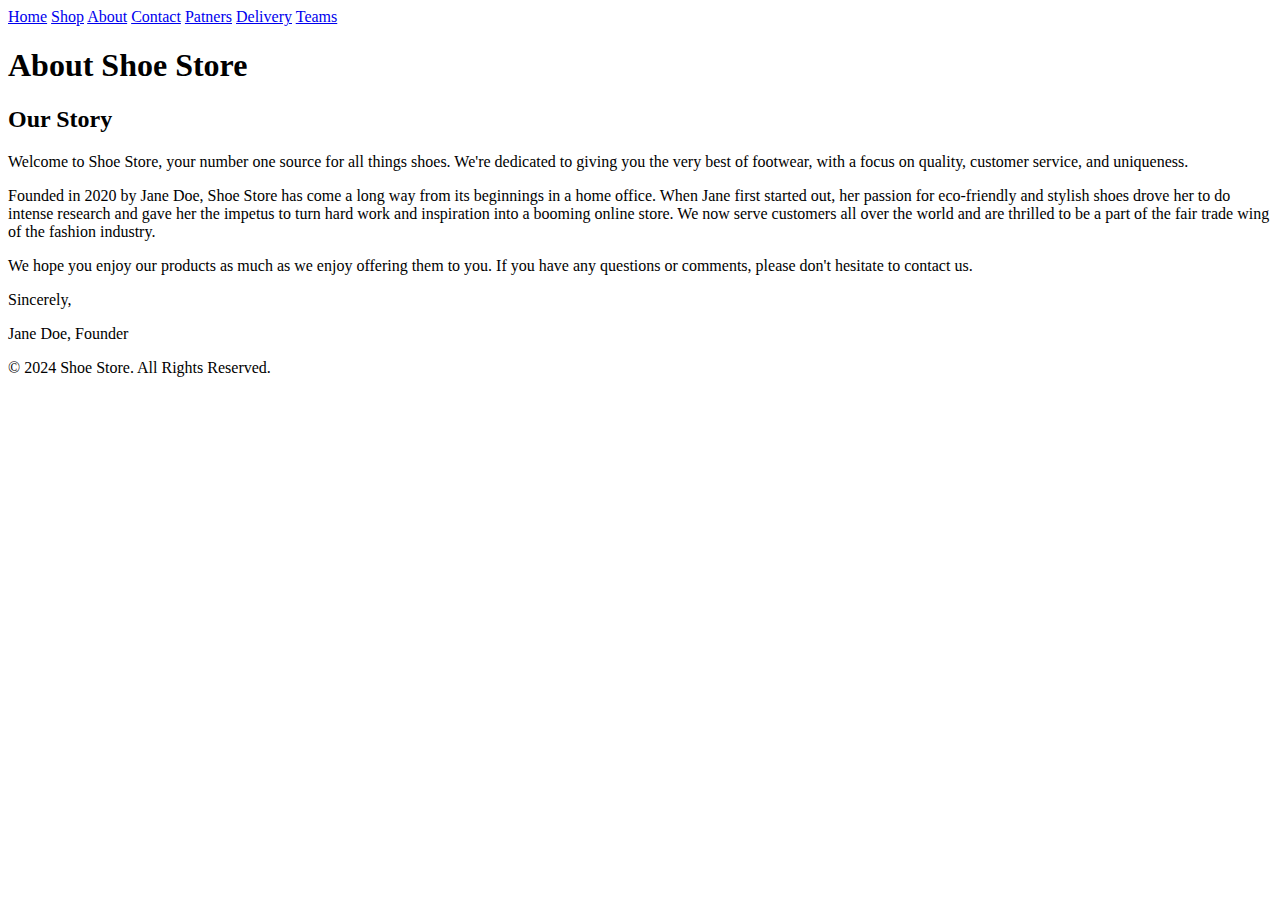
==== about.html @ d3fcb6f0 "css fixedbackground" ====
<!DOCTYPE html>
<html lang="en">
<head>
    <meta charset="UTF-8">
    <meta name="viewport" content="width=device-width, initial-scale=1.0">
    <title>About Us - Shoe Palace</title>
    <link rel="stylesheet" href="styles.css"> <!-- Link to external CSS file -->
</head>
<body>

    <header class="navbar">
        <a href="index.html">Home</a>
        <a href="form.html">Shop</a>
        <a href="about.html">About</a>
        <a href="contact.html">Contact</a>
        <a href="patners.html">Patners</a>
        <a href="delivery.html">Delivery</a>
        <a href="teams.html">Teams</a>
    </header>

    <section class="hero">
        <h1>About Shoe Store</h1>
    </section>

    <section class="about">
        <div class="container">
            <h2>Our Story</h2>
            <p>
                Welcome to Shoe Store, your number one source for all things shoes. We're dedicated to giving you the very best of footwear, with a focus on quality, customer service, and uniqueness.
            </p>
            <p>
                Founded in 2020 by Jane Doe, Shoe Store has come a long way from its beginnings in a home office. When Jane first started out, her passion for eco-friendly and stylish shoes drove her to do intense research and gave her the impetus to turn hard work and inspiration into a booming online store. We now serve customers all over the world and are thrilled to be a part of the fair trade wing of the fashion industry.
            </p>
            <p>
                We hope you enjoy our products as much as we enjoy offering them to you. If you have any questions or comments, please don't hesitate to contact us.
            </p>
            <p>Sincerely,</p>
            <p>Jane Doe, Founder</p>
        </div>
    </section>

    <footer class="footer">
        <p>&copy; 2024 Shoe Store. All Rights Reserved.</p>
    </footer>

</body>
</html>
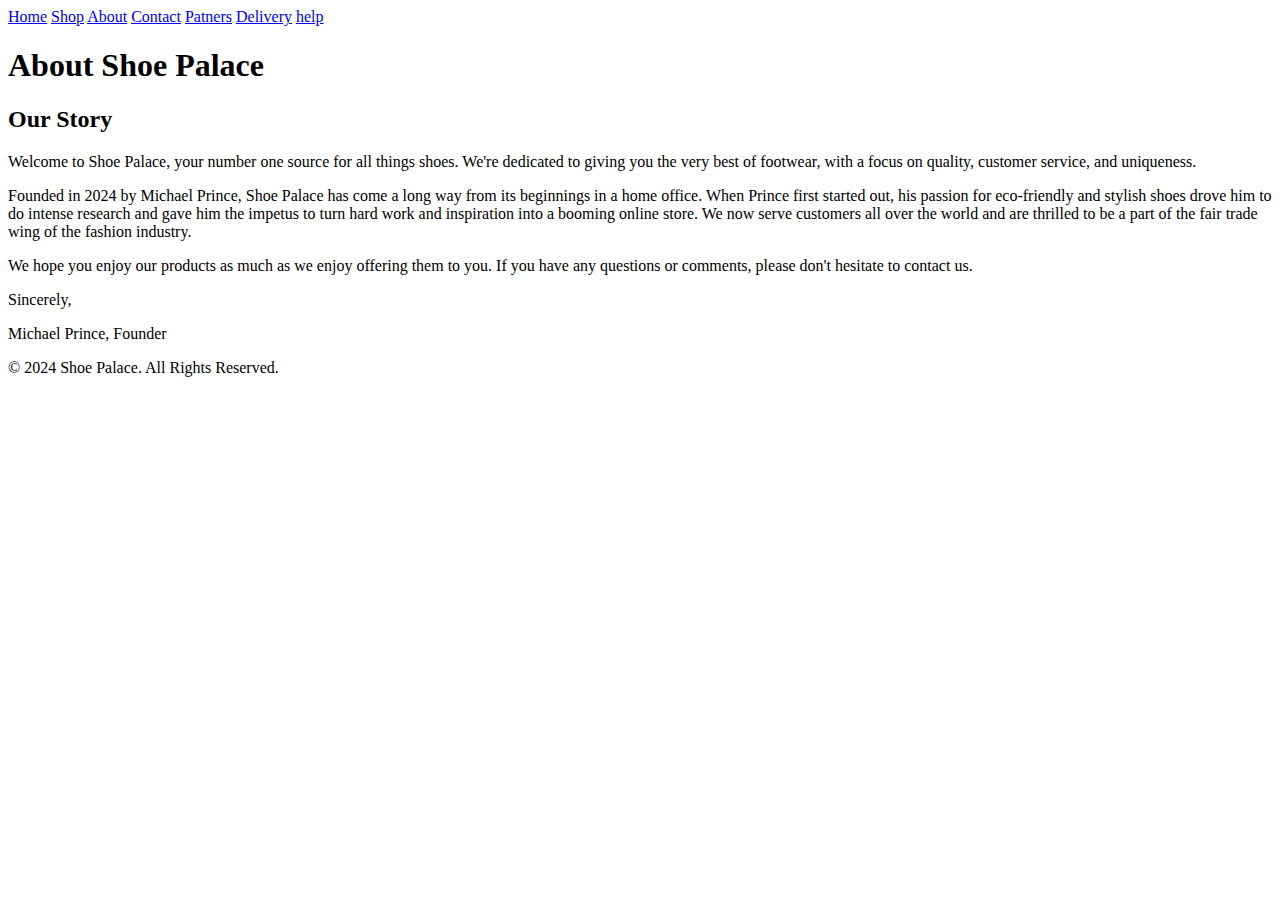
==== commit 817d8a6b: "About 3.0" ====
--- a/about.html
+++ b/about.html
@@ -15,32 +15,32 @@
         <a href="contact.html">Contact</a>
         <a href="patners.html">Patners</a>
         <a href="delivery.html">Delivery</a>
-        <a href="teams.html">Teams</a>
+        <a href="help.html">help</a>
     </header>
 
     <section class="hero">
-        <h1>About Shoe Store</h1>
+        <h1>About Shoe Palace</h1>
     </section>
 
     <section class="about">
         <div class="container">
             <h2>Our Story</h2>
             <p>
-                Welcome to Shoe Store, your number one source for all things shoes. We're dedicated to giving you the very best of footwear, with a focus on quality, customer service, and uniqueness.
+                Welcome to Shoe Palace, your number one source for all things shoes. We're dedicated to giving you the very best of footwear, with a focus on quality, customer service, and uniqueness.
             </p>
             <p>
-                Founded in 2020 by Jane Doe, Shoe Store has come a long way from its beginnings in a home office. When Jane first started out, her passion for eco-friendly and stylish shoes drove her to do intense research and gave her the impetus to turn hard work and inspiration into a booming online store. We now serve customers all over the world and are thrilled to be a part of the fair trade wing of the fashion industry.
+                Founded in 2024 by Michael Prince, Shoe Palace has come a long way from its beginnings in a home office. When Prince first started out, his passion for eco-friendly and stylish shoes drove him to do intense research and gave him the impetus to turn hard work and inspiration into a booming online store. We now serve customers all over the world and are thrilled to be a part of the fair trade wing of the fashion industry.
             </p>
             <p>
                 We hope you enjoy our products as much as we enjoy offering them to you. If you have any questions or comments, please don't hesitate to contact us.
             </p>
             <p>Sincerely,</p>
-            <p>Jane Doe, Founder</p>
+            <p>Michael Prince, Founder</p>
         </div>
     </section>
 
     <footer class="footer">
-        <p>&copy; 2024 Shoe Store. All Rights Reserved.</p>
+        <p>&copy; 2024 Shoe Palace. All Rights Reserved.</p>
     </footer>
 
 </body>
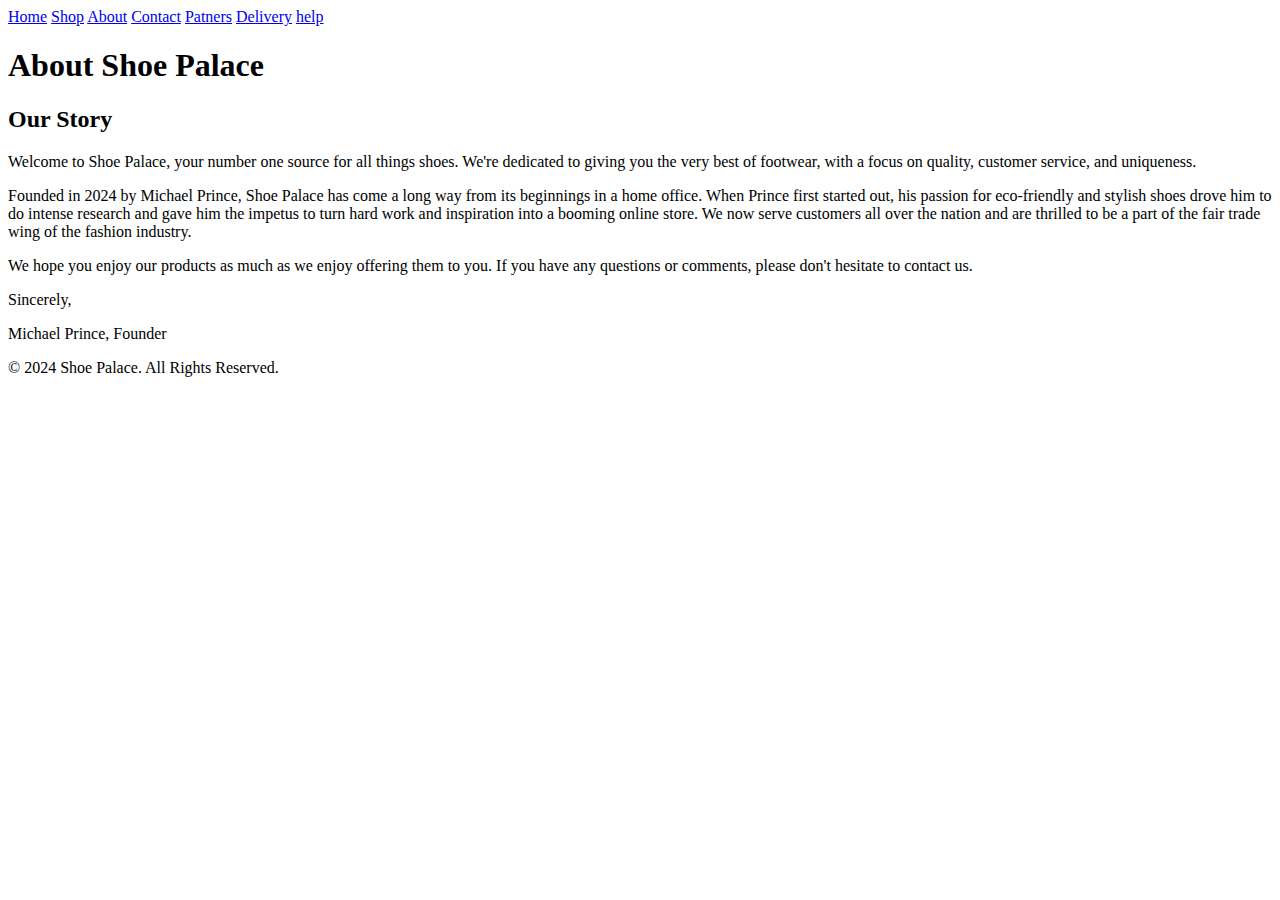
==== commit 7832833d: "Shop 1.0" ====
--- a/about.html
+++ b/about.html
@@ -10,7 +10,7 @@
 
     <header class="navbar">
         <a href="index.html">Home</a>
-        <a href="form.html">Shop</a>
+        <a href="shop.html">Shop</a>
         <a href="about.html">About</a>
         <a href="contact.html">Contact</a>
         <a href="patners.html">Patners</a>
@@ -29,7 +29,7 @@
                 Welcome to Shoe Palace, your number one source for all things shoes. We're dedicated to giving you the very best of footwear, with a focus on quality, customer service, and uniqueness.
             </p>
             <p>
-                Founded in 2024 by Michael Prince, Shoe Palace has come a long way from its beginnings in a home office. When Prince first started out, his passion for eco-friendly and stylish shoes drove him to do intense research and gave him the impetus to turn hard work and inspiration into a booming online store. We now serve customers all over the world and are thrilled to be a part of the fair trade wing of the fashion industry.
+                Founded in 2024 by Michael Prince, Shoe Palace has come a long way from its beginnings in a home office. When Prince first started out, his passion for eco-friendly and stylish shoes drove him to do intense research and gave him the impetus to turn hard work and inspiration into a booming online store. We now serve customers all over the nation and are thrilled to be a part of the fair trade wing of the fashion industry.
             </p>
             <p>
                 We hope you enjoy our products as much as we enjoy offering them to you. If you have any questions or comments, please don't hesitate to contact us.
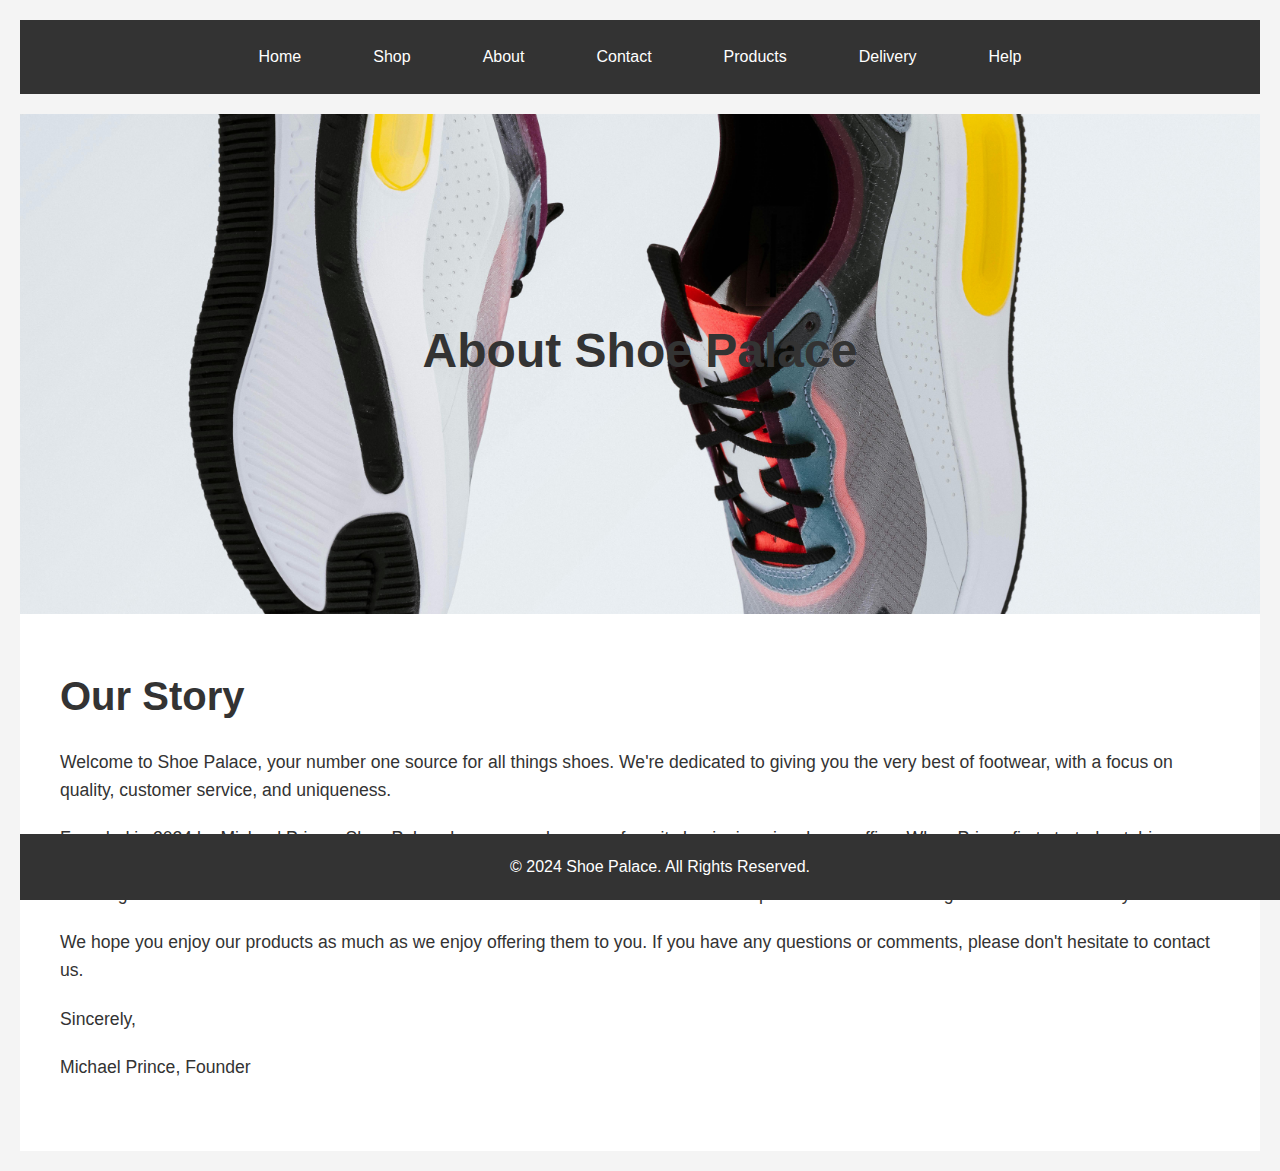
==== commit b5211354: "Pro 1.0" ====
--- a/about.html
+++ b/about.html
@@ -4,7 +4,7 @@
     <meta charset="UTF-8">
     <meta name="viewport" content="width=device-width, initial-scale=1.0">
     <title>About Us - Shoe Palace</title>
-    <link rel="stylesheet" href="styles.css"> <!-- Link to external CSS file -->
+    <link rel="stylesheet" href="/css/style.css"> <!-- Link to external CSS file -->
 </head>
 <body>
 
@@ -13,9 +13,9 @@
         <a href="shop.html">Shop</a>
         <a href="about.html">About</a>
         <a href="contact.html">Contact</a>
-        <a href="patners.html">Patners</a>
+        <a href="products.html">Products</a>
         <a href="delivery.html">Delivery</a>
-        <a href="help.html">help</a>
+        <a href="help.html">Help</a>
     </header>
 
     <section class="hero">
--- a/css/style.css
+++ b/css/style.css
@@ -0,0 +1,319 @@
+/* Basic styling for demonstration */
+body {
+    font-family: Arial, sans-serif;
+    margin: 0;
+    padding: 0;
+    background-color: #f4f4f4;
+}
+
+.navbar {
+    background-color: #333;
+    color: #fff;
+    padding: 1em;
+    text-align: center;
+}
+
+.navbar a {
+    color: #fff;
+    margin: 0 1em;
+    text-decoration: none;
+}
+
+.hero {
+    background-image:url(../images/shoes.jpg);
+    background-size: cover;
+    background-position: center;
+    height: 300px;
+    display: flex;
+    align-items: center;
+    justify-content: center;
+    color: #fff;
+    text-align: center;
+}
+.hero h1{
+    color: #333;
+}
+
+.products {
+    display: flex;
+    flex-wrap: wrap;
+    justify-content: space-around;
+    padding: 2em;
+}
+
+.product {
+    background-color: #fff;
+    border: 1px solid #ddd;
+    border-radius: 5px;
+    margin: 1em;
+    padding: 1em;
+    width: calc(33% - 4em);
+    box-shadow: 0 0 10px rgba(0, 0, 0, 0.1);
+}
+
+.product img {
+    max-width: 100%;
+    border-bottom: 1px solid #ddd;
+    padding-bottom: 1em;
+}
+
+.footer {
+    background-color: #333;
+    color: #fff;
+    text-align: center;
+    padding: 1em;
+    position: fixed;
+    bottom: 0;
+    width: 100%;
+}
+.contact {
+    padding: 2em;
+    background-color: #fff;
+    max-width: 600px;
+    margin: 2em auto;
+    border-radius: 5px;
+    box-shadow: 0 0 10px rgba(0, 0, 0, 0.1);
+}
+
+.contact .container {
+    display: flex;
+    flex-direction: column;
+}
+
+.contact h2 {
+    text-align: center;
+    margin-bottom: 1em;
+}
+
+.contact label {
+    margin: 0.5em 0 0.2em;
+}
+
+.contact input,
+.contact textarea {
+    width: 100%;
+    padding: 0.5em;
+    margin-bottom: 1em;
+    border: 1px solid #ddd;
+    border-radius: 5px;
+}
+
+.contact button {
+    padding: 0.7em;
+    border: none;
+    background-color: #333;
+    color: #fff;
+    border-radius: 5px;
+    cursor: pointer;
+    transition: background-color 0.3s ease;
+}
+
+.contact button:hover {
+    background-color: #555;
+}
+
+
+body, h1, h2, p, a {
+    margin: 0;
+    padding: 0;
+    font-family: Arial, sans-serif;
+    text-decoration: none;
+    color: inherit;
+}
+
+
+body {
+    background-color: #f4f4f4;
+    color: #333;
+    line-height: 1.6;
+}
+
+
+.navbar {
+    background-color: #333;
+    color: #fff;
+    display: flex;
+    justify-content: center;
+    padding: 10px 0;
+}
+
+.navbar a {
+    color: #fff;
+    padding: 14px 20px;
+    text-align: center;
+    text-decoration: none;
+    transition: background 0.3s;
+}
+
+.navbar a:hover {
+    background-color: #575757;
+}
+
+
+.hero {
+    background: url('/images/shoes.jpg');
+    background-size: cover;
+    background-position: center;
+    height: 300px;
+    display: flex;
+    align-items: center;
+    justify-content: center;
+    color: #f6f7ffc7;
+    padding: 100px 20px;
+    text-align: center;
+}
+
+.hero h1 {
+    font-size: 3em;
+    margin-bottom: 0.5em;
+}
+
+
+.about {
+    background-color: #fff;
+    padding: 50px 20px;
+}
+
+.container {
+    max-width: 1200px;
+    margin: 0 auto;
+    padding: 0 20px;
+}
+
+.about h2 {
+    font-size: 2.5em;
+    margin-bottom: 20px;
+    color: #333;
+}
+
+.about p {
+    margin-bottom: 20px;
+    font-size: 1.1em;
+    line-height: 1.6;
+}
+
+
+.footer {
+    background-color: #333;
+    color: #fff;
+    text-align: center;
+    padding: 20px 0;
+    margin-top: 20px;
+}
+
+.footer p {
+    font-size: 1em;
+}
+
+/* Reset some default browser styles */
+body, h1, p, form, input, a {
+    margin: 0;
+    padding: 0;
+    font-family: Arial, sans-serif;
+    text-decoration: none;
+    color: inherit;
+}
+
+/* General body styles */
+body {
+    background-color: #f4f4f4;
+    color: #333;
+    line-height: 1.6;
+    padding: 20px;
+}
+
+/* Navbar styles */
+.navbar {
+    background-color: #333;
+    color: #fff;
+    display: flex;
+    justify-content: center;
+    padding: 10px 0;
+    margin-bottom: 20px;
+}
+
+.navbar a {
+    color: #fff;
+    padding: 14px 20px;
+    text-align: center;
+    text-decoration: none;
+    transition: background 0.3s;
+}
+
+.navbar a:hover {
+    background-color: #575757;
+}
+
+/* Main heading styles */
+h1 {
+    text-align: center;
+    margin-bottom: 20px;
+}
+
+/* Form instructions */
+p1 {
+    display: block;
+    text-align: center;
+    margin-bottom: 20px;
+    font-size: 1.2em;
+}
+
+/* Form styles */
+form {
+    max-width: 600px;
+    margin: 0 auto;
+    background: #fff;
+    padding: 20px;
+    border-radius: 8px;
+    box-shadow: 0 0 10px rgba(0, 0, 0, 0.1);
+}
+
+form input[type="text"],
+form input[type="password"],
+form input[type="email"],
+form input[type="date"],
+form input[type="time"],
+form input[type="number"] {
+    width: calc(100% - 20px);
+    padding: 10px;
+    margin-bottom: 10px;
+    border: 1px solid #ccc;
+    border-radius: 4px;
+}
+
+form input[type="radio"] {
+    margin-left: 10px;
+}
+
+form input[type="range"] {
+    width: 100%;
+    margin-bottom: 10px;
+}
+
+form input[type="submit"] {
+    background-color: #333;
+    color: #fff;
+    padding: 10px 20px;
+    border: none;
+    border-radius: 4px;
+    cursor: pointer;
+    transition: background 0.3s;
+}
+
+form input[type="submit"]:hover {
+    background-color: #575757;
+}
+
+/* Footer styles */
+.footer {
+    background-color: #333;
+    color: #fff;
+    text-align: center;
+    padding: 20px 0;
+    margin-top: 20px;
+}
+
+.footer p {
+    font-size: 1em;
+}
+
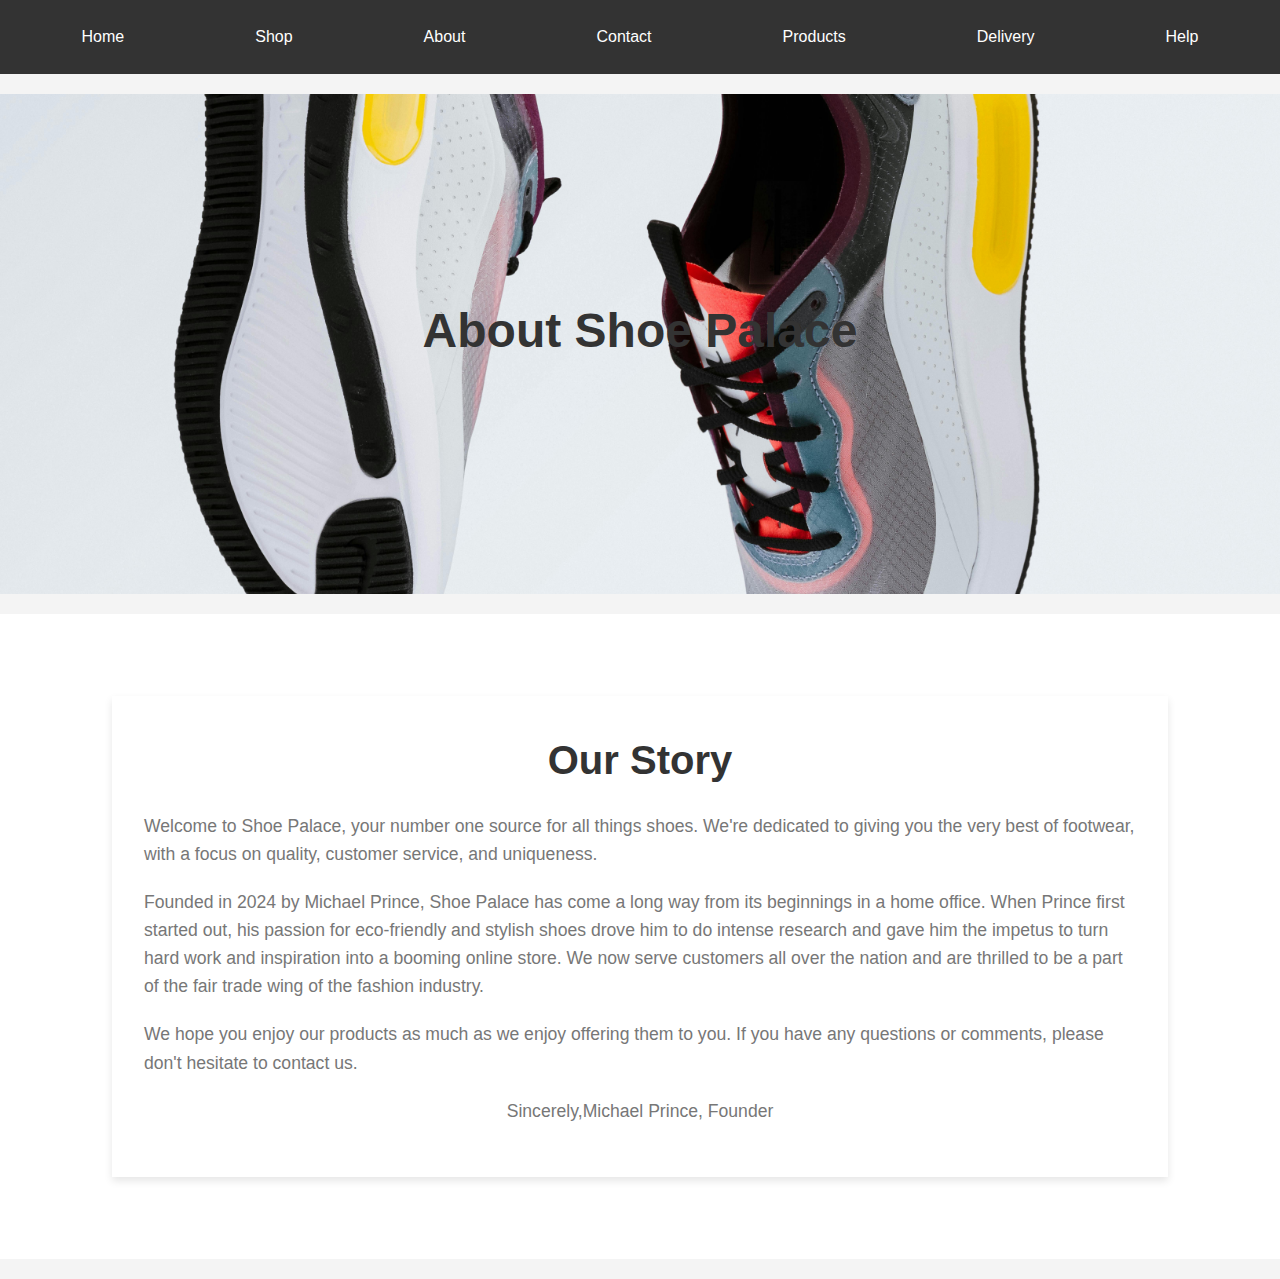
==== commit ea513bd8: "off1" ====
--- a/about.html
+++ b/about.html
@@ -39,9 +39,6 @@
         </div>
     </section>
 
-    <footer class="footer">
-        <p>&copy; 2024 Shoe Palace. All Rights Reserved.</p>
-    </footer>
-
+    
 </body>
 </html>
--- a/css/style.css
+++ b/css/style.css
@@ -317,3 +317,245 @@
     font-size: 1em;
 }
 
+/* General Styles */
+body {
+    font-family: Arial, sans-serif;
+    margin: 0;
+    padding: 0;
+    background-color: #f4f4f4;
+}
+
+/* Navbar Styles */
+.navbar {
+    background-color: #333;
+    overflow: hidden;
+    padding: 10px 0;
+    text-align: center;
+}
+
+.navbar a {
+    color: #fff;
+    text-decoration: none;
+    padding: 14px 20px;
+    display: inline-block;
+}
+
+.navbar a:hover {
+    background-color: #555;
+    transition: background-color 0.3s ease;
+}
+
+/* Container Styles */
+.container {
+    width: 80%;
+    margin: 20px auto;
+    background-color: #fff;
+    padding: 20px;
+    box-shadow: 0 0 10px rgba(0, 0, 0, 0.1);
+}
+
+.container h1 {
+    text-align: center;
+    color: #333;
+    margin-bottom: 20px;
+}
+
+/* Section Styles */
+section {
+    margin-bottom: 20px;
+}
+
+section h2 {
+    color: #333;
+    margin-bottom: 10px;
+}
+
+section p, section ul {
+    color: #777;
+    font-size: 16px;
+    line-height: 1.5;
+}
+
+ul {
+    list-style-type: disc;
+    padding-left: 20px;
+}
+
+/* Footer Styles */
+.footer {
+    background-color: #333;
+    color: #fff;
+    text-align: center;
+    padding: 10px 0;
+    margin-top: 20px;
+}
+/* General Styles */
+body {
+    font-family: Arial, sans-serif;
+    margin: 0;
+    padding: 0;
+    background-color: #f4f4f4;
+}
+
+/* Navbar Styles */
+.navbar {
+    background-color: #333;
+    overflow: hidden;
+    padding: 10px 0;
+    text-align: center;
+}
+
+.navbar a {
+    color: #fff;
+    text-decoration: none;
+    padding: 14px 20px;
+    display: inline-block;
+}
+
+.navbar a:hover {
+    background-color: #555;
+    transition: background-color 0.3s ease;
+}
+
+/* Container Styles */
+.container {
+    width: 80%;
+    margin: 20px auto;
+    background-color: #fff;
+    padding: 20px;
+    box-shadow: 0 0 10px rgba(0, 0, 0, 0.1);
+}
+
+.container h1 {
+    text-align: center;
+    color: #333;
+    margin-bottom: 20px;
+}
+
+/* Section Styles */
+section {
+    margin-bottom: 20px;
+}
+
+section h2 {
+    color: #333;
+    margin-bottom: 10px;
+}
+
+section p {
+    color: #777;
+    font-size: 16px;
+    line-height: 1.5;
+}
+
+/* Footer Styles */
+.footer {
+    background-color: #333;
+    color: #fff;
+    text-align: center;
+    padding: 10px 0;
+    margin-top: 20px;
+}
+/* General Styles */
+body {
+    font-family: Arial, sans-serif;
+    margin: 0;
+    padding: 0;
+    background-color: #f4f4f4;
+}
+
+a {
+    text-decoration: none;
+    color: #333;
+}
+
+/* Navbar Styles */
+.navbar {
+    display: flex;
+    justify-content: space-around;
+    background-color: #333;
+    padding: 1em;
+}
+
+.navbar a {
+    color: white;
+    padding: 0.5em 1em;
+}
+
+.navbar a:hover {
+    background-color: #575757;
+}
+
+/* Header Styles */
+.header {
+    text-align: center;
+    padding: 2em 0;
+    background-color: #222;
+    color: white;
+}
+
+/* Container Styles */
+.container {
+    display: flex;
+    flex-wrap: wrap;
+    justify-content: center;
+    padding: 2em;
+    background-color: white;
+    margin: 2em auto;
+    box-shadow: 0 4px 8px rgba(0,0,0,0.1);
+    max-width: 1200px;
+}
+
+/* Product Image Styles */
+.product-image {
+    flex: 1;
+    max-width: 500px;
+    margin: 1em;
+}
+
+/* Product Details Styles */
+.product-details {
+    flex: 1;
+    max-width: 500px;
+    margin: 1em;
+}
+
+.product-details h1 {
+    font-size: 2em;
+    margin-bottom: 0.5em;
+}
+
+.product-details p {
+    font-size: 1.2em;
+    margin-bottom: 1em;
+}
+
+.price {
+    font-size: 1.5em;
+    color: #e74c3c;
+    margin-bottom: 1em;
+}
+
+.add-to-cart {
+    display: inline-block;
+    padding: 0.5em 1em;
+    background-color: #e74c3c;
+    color: white;
+    border-radius: 4px;
+}
+
+.add-to-cart:hover {
+    background-color: #c0392b;
+}
+
+/* Footer Styles */
+.footer {
+    text-align: center;
+    padding: 1em;
+    background-color: #333;
+    color: white;
+    position: absolute;
+    width: 100%;
+    bottom: 0;
+}
+
